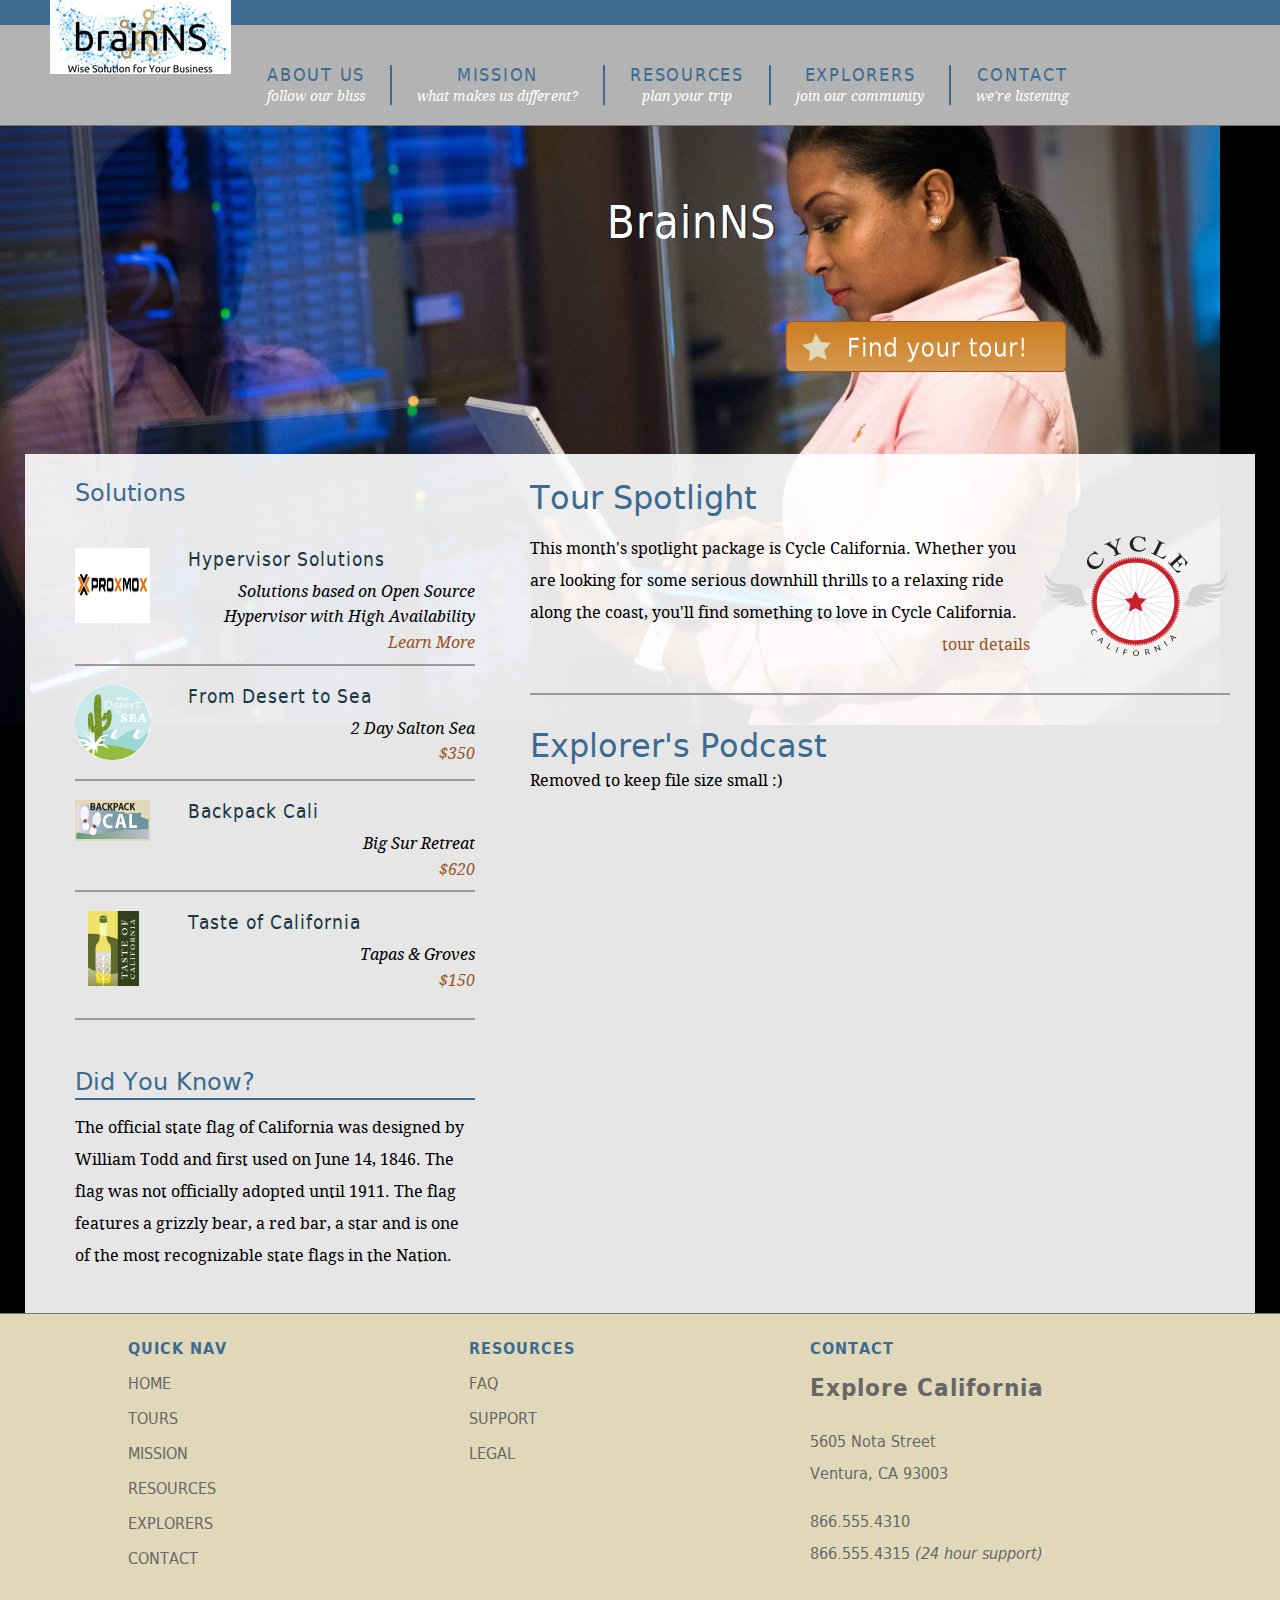
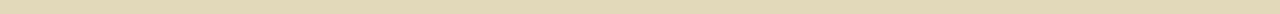
==== website/index.htm @ abec2c9f "website content update" ====
<!DOCTYPE HTML>
<html lang="en">
<head>
<meta charset="utf-8">
<title>Brain Network Solutions</title>
<meta name="description" content="A lynda.com example of HTML5 and CSS3">
<meta name="keywords" content="html5, css3, lynda, local storage, canvas, forms, semantics, web apps">
<!--make sure mobile devices display the page at the proper scale	-->
<meta name="viewport" content="width=device-width, initial-scale=1.0">
<!--[if lt IE 9]>
<script src="http://html5shiv.googlecode.com/svn/trunk/html5.js"></script>
<![endif]-->
<link href="_css/main.css" rel="stylesheet" type="text/css" media="screen, projection">
<link href="_css/jquery_widgets.css" rel="stylesheet" media="screen, projection" />	
<link href="_css/tablet.css" rel="stylesheet" type="text/css" media="all and (min-width: 481px) and (max-width: 768px)" />
<link href="_css/mobile.css" rel="stylesheet" type="text/css" media="all and (min-width: 0px) and (max-width: 480px)" />
<script src="_scripts/jquery-1.5.1.min.js"></script>
<script src="_scripts/jquery-ui-1.8.10.custom.min.js"></script>
<script src="_scripts/menus.js"></script>
</head>
<body id="home" class="no-js">
<div id="wrapper">
  <header id="mainHeader"> <a href="index.htm" title="home" class="logo">
   <!-- I need this div because IE is an affront to mankind-->
    <div>
    <h1>Brain Network Solutions</h1>
    </div>
    </a>
    <nav id="siteNav">
      <h1>BrainNS - Wise Solution for your Business</h1>
      <ul>
       <li><a href="tours.htm" title="Our tours">About us <br /><span class="tagline">follow our bliss</span></a>
          <ul>
            <li><a href="tours.htm" title="Our tours">Our history</a></li>
            <li><a href="tours.htm" title="find tours">Clients</a></li>
            <li><a href="tours.htm" title="find tours">Solutions</a></li>
            <li><a href="tours.htm" title="find tours">Study Case</a></li>
          </ul>
        </li>
        <li><a href="mission.htm" title="What we believe">Mission <br /><span class="tagline">what makes us different?</span></a></li>
        <li><a href="resources.htm" title="planning resources">Resources <br /><span class="tagline">plan your trip</span></a>
          <ul>
            <li><a href="resources/faq.htm" title="Got questions?">BrainNS FAQs</a></li>
            <li><a href="resources/additional_resources.htm" title="additional resources">Additional Information</a></li>
            <li><a href="resources/terms.htm" title="terms and conditions">Site Terms</a></li>
          </ul>
        </li>
        <li><a href="explorers.htm" title="Our community">Explorers <br /><span class="tagline">join our community</span></a>
          <ul>
            <li><a href="explorers/join.htm" title="join our community">Join the Explorers</a></li>
            <li><a href="blog/index.htm" title="read our blog!">Read our Blog</a></li>
            <li><a href="explorers/gallery.htm" title="contributor photos">Tour Photos</a></li>
          </ul>
        </li>
        <li><a href="contact.htm" title="contact us" class="last">Contact <br /><span class="tagline">we're listening</span></a>
          <ul>
            <li><a href="support.htm" title="need help?">Support</a></li>
          </ul>
        </li>
      </ul>
    </nav>
  </header>
  <section id="actionCall">
  <h1>BrainNS</h1>
  <a href="solutions.htm" title="Check out our services"><h2>Check out our services</h2></a>
  </section>
  <div id="contentWrapper">
  <section id="mainContent">
 <article id="mainArticle"> 
 <h1>Tour Spotlight</h1>
  <p class="spotlight">This month's spotlight package is Cycle California. Whether you are looking for some serious downhill thrills to a relaxing ride along the coast, you'll find something to love in Cycle California.<br /> <span class="accent"><a href="tours_cycle.htm" title="Cycle California">tour details</a></span></p>
  <h1>Explorer's Podcast</h1>

  Removed to keep file size small :)
  </article>
  </section>
  <aside id="secondaryContent">
  <div id="specials">
        <h1>Solutions</h1>
        <h2 class="top"><img src="_images/proxmox_logo.gif" alt="Hypervisor Solutions using Proxmox" width="75" height="75" />Hypervisor Solutions</h2>
        <p>Solutions based on Open Source Hypervisor with High Availability<br />
          <a href="solutions/proxmox.htm">Learn More</a></p>
        <h2><img src="_images/desert_bug.gif" alt="From desert to sea" width="75" height="75" />From Desert to Sea</h2>
        <p>2 Day Salton Sea <br />
          <a href="tours/tour_detail_cycle.htm">$350</a></p>
        <h2><img src="_images/backpack_bug.gif" alt="Backpack Cali" width="75" height="41" />Backpack Cali</h2>
        <p>Big Sur Retreat <br />
          <a href="tours/tour_detail_cycle.htm">$620</a></p>
          <h2><img src="_images/taste_bug.gif" alt="Taste of California" width="75" height="75" />Taste of California</h2>
        <p>Tapas &amp; Groves <br />
          <a href="tours/tour_detail_taste.htm">$150</a></p>
      </div>
        <h1>Did You Know?</h1>
        <p>The official state flag of California was designed by William Todd and first used on June 14, 1846. The flag was not officially adopted until 1911. The flag features a grizzly bear, a red bar, a star and is one of the most recognizable state flags in the Nation.</p>
  </aside>
  </div>
  <footer id="pageFooter">
  <section id="quickLinks">
  <h1>Quick Nav</h1>
    <ul id="quickNav">
      <li><a href="index.htm" title="Our home page">Home</a></li>
      <li><a href="tours.htm" title="Explore our tours">Tours</a></li>
      <li><a href="mission.htm" title="What we think">Mission</a></li>
      <li><a href="resources.htm" title="Guidance and planning">Resources</a></li>
      <li><a href="explorers.htm" title="Join our community">Explorers</a></li>
      <li><a href="contact.htm" title="Contact and support">Contact</a></li>
    </ul>
  </section>
  <section id="footerResources">
  <h1>Resources</h1>
    <ul id="quickNav">
      <li><a href="resources/faq.htm" title="Our home page">FAQ</a></li>
      <li><a href="support.htm" title="Need help?">Support</a></li>
      <li><a href="resources/legal.htm" title="The fine print">Legal</a></li>
    </ul>
  </section>
  <section id="companyInfo">
  <h1>Contact</h1>
  <h2>Explore California</h2>
      <p>5605 Nota Street<br />
        Ventura, CA 93003</p>
      <p>866.555.4310<br />866.555.4315 <em>(24 hour support)</em></p>
  </section>
  </footer>
</div>
</body>
</html>
---- website/_css/main.css ----
@charset "UTF-8";

/*style sheet for Explore California

©2011 lynda.com
This style sheet may be reused for personal education only
any reuse, educational or otherwise, without the expressed 
consent of lynda.com is prohibited.*/

/* -------- color guide ----------
#3c6b92 : main blue
#6acce2 : light blue
#2c566a : teal accent
#193742 : dark blue
#e1d8b9 : sand accent
#cb7d20 : orange accent
#51341a : brown
#995522 : dark orange (used for links or high contrast accents)
#cb202a : red accent (this color does not encode well, use only for small accents)
#896287 : purple
*/

/* to jump to a specific section search for the unique character pair at the front of each TOC section 
	<<<tip, highlight the special character and use the shortcut for Find Selection Cntr/Cmd + Shift + G >> */
	
	/* ----- Style sheet TOC ----------------
      ^1 Global constants
	  ^2 Global classes
	  ^3 Home page layout
	  ^4 Base Layout styles
	  ^5 Region detail styles
		  ^5a Header
		  ^5b Navigation
		  ^5c Main Content
			  ^5d data tables
			  ^5e spotlight region
			  ^5f forms
		  ^5g Secondary Content
		  ^5h Footer
*/

/* -------- import font rules ---------- */
@import url(fonts.css);

/* ^1 --------------------------- global constants -------------------------*/
/*limited reset*/
html, body, div, section, article, aside, header, hgroup, footer, nav, h1, h2, h3, h4, h5, h6, p, blockquote, address, time, span, em, strong, img, ol, ul, li, figure, canvas, video {
	margin: 0;
	padding: 0;
	border: 0;
}
a:link, a:visited {
	color: #952;
	text-decoration: none;
}
a:hover, a:active {
	color: #cb7d20;
	border-bottom: 1px dashed #cb7d20;
}
p + h1 {
	margin-top: 1em;
	padding-top: 1em;
	border-top: 2px solid #999;
}
p {
	font-size: 1em;
	line-height: 2;
	margin: 0 0 1em;
}

/*html5 display rule*/
article, aside, canvas, details, figcaption, figure, footer, header, hgroup, menu, nav, section, summary, video {
	display: block;
}

html, body {
	margin: 0; padding: 0;}

body {
	text-align:center;
	font:100% DroidSerif, Georgia, "Times New Roman", Times, serif;
	background: #3C6B92;
	background: -moz-linear-gradient(top, #3c6b92 15%, #e1d8b9 90%); 
	background: -webkit-gradient(linear, left top, left bottom, color-stop(15%,#3c6b92), color-stop(90%,#e1d8b9)); 
	filter: progid:DXImageTransform.Microsoft.gradient( startColorstr='#3c6b92', endColorstr='#e1d8b9',GradientType=0 ); 
	margin:0;
}
/* ^2 ------ global classes -------- */
.floatRight {
	float: right;
}
.floatLeft {
	float: left;
}
.clearRight {
	clear: right;
}
.clearLeft {
	clear: left;
}
.clearBoth {
	clear: both;
}
span.accent {
	display: block;
	text-align: right;
}
#mainContent img.articleImage {
	display: block;
	margin: 1em 0;
}
.callOut {
	background: #e1d8b9;
	padding: 25px;
	margin-bottom: 25px;
	-webkit-border-top-left-radius: 0px;
	-webkit-border-top-right-radius: 0px;
	-webkit-border-bottom-right-radius: 20px;
	-webkit-border-bottom-left-radius: 0px;
	-moz-border-radius-topleft: 0px;
	-moz-border-radius-topright: 0px;
	-moz-border-radius-bottomright: 20px;
	-moz-border-radius-bottomleft: 0px;
	border-top-left-radius: 0px;
	border-top-right-radius: 0px;
	border-bottom-right-radius: 20px;
	border-bottom-left-radius: 0px;
	width: 385px;
}
/* ^3 ------------- home page specfic layout styles ----------- */
#home #wrapper {
	background: #000 url(../_images/home_page_back.jpg) no-repeat 0 100px;
}
#actionCall {
	height: 328px;
	clear: both;
	border-top: 1px solid #757575;
}
#actionCall h1{
	font: normal 2.8em DejaVuSansCond, Arial, sans-serif;
	color: #fff;
	text-shadow: 1px 0px 0px #000;
	filter: dropshadow(color=#000000, offx=1, offy=0); 
	margin: 70px 0 0 607px;
	letter-spacing:1px;
}
#actionCall a:link, #actionCall a:visited{
	border: none;
	width: 285px;
	height: 55px;
	background: url(../_images/tour_badge.png) no-repeat;
	display:block;
	margin: 70px 0 0 783px;
}
#actionCall a:hover, #actionCall a:active{
	background-position: left bottom;
}
#actionCall h2{
	text-indent:-1000em;
}
#home #contentWrapper{
	margin: 0 25px;
	padding: 25px;
	background: #fff;
	background: rgba(255,255,255, 0.9);
	float: left;
	width: 1180px;
}
#home #mainContent {
	float: right;
	width: 700px;
	padding-right: 0;
	margin-right: 0;
}
#home #secondaryContent {
	float: left;
	width: 400px;
	margin-top: 0;
}
#home #mainContent h1, #home #secondaryContent h1 {
	margin: 1em 0 .5em;
	padding-top: 2em;
	border-top: 2px solid #999;
}
#home #mainContent h1:first-child, #home #secondaryContent h1:first-child {
	border: none;
	padding-top: 0;
	margin: 0 0 .25em;
}
#home #mainContent p + h1 {
	margin-top: 1em;
	padding-top: 1em;
	border-top: 2px solid #999;
}
#home #mainContent p {
	font-size: 1em;
	line-height: 2;
	margin: 1em 0;
}
#home #mainContent p.spotlight{
	padding-right: 200px;
	background: url(../_images/cycle_logo.png) no-repeat top right;
}
#home video {
	margin: 1em 0;
}
#home p.videoText {
	width: 525px;
}
/* ^4 --------------------- base layout styles ------------------- */
#wrapper {
 	position: relative;
	padding: 0;
	width: 1280px;
	margin: 25px auto 0;
	background: #fff;
	text-align: left;
	z-index: 1; /*fix for IE menu issues*/
}
#mainHeader {
	position: relative;
	float: left;
	z-index: 2; /*fix for IE menu issues*/
}
#mainContent {
	float: right;
	width: 740px;
	margin-right: 25px;
	overflow: hidden;
}
#secondaryContent {
	float: left;
	margin-top: 150px;
	width: 440px;
	padding-left: 25px;
}
#pageFooter {
	background: #e1d8b9;
	clear:both;
	overflow: auto;
	border-top: 1px solid #757575;
	height: 300px;
	width: 100%;
}
/* ^5----------------------- region-detail styles ------------------------ */
/*  header  ^5a*/

#mainHeader a.logo:hover {
	border: none;
}
#mainHeader a.logo{
	width: 181px;
	height: 74px;
	display: block;
	background: url(../_images/logo_new.gif) no-repeat;
	position: absolute;
	top: -25px;
	left: 50px;
	text-indent: -1000em;
	z-index: 2000;
}

/* navigation ^5b*/
#siteNav h1 {
	display: none;
}
#siteNav ul {
	list-style: none;
	padding:0;
	margin:0;
	float: left;
}
#siteNav > ul {
	height: 100px;
	background-color: #b3b3b3;
	width: 1038px; /*add padding-left for total width*/
	padding-left: 242px; /*allow logo to clear*/
}
#siteNav ul > li {
	float: left;
	margin:2.5em 0 0;
	padding: 0;
	position: relative;
}
#siteNav li a:link, #siteNav li a:visited{
	display: block;
	padding: 0 25px;
	border-right: 2px solid #3c6b92;
	font: 1.1em DejaVuSansCond, Arial, sans-serif;
	text-transform: uppercase;
	color: #3c6b92;
	text-align: center;
	letter-spacing: .1em;
}
#siteNav li a.current, #siteNav li a.current:hover {
	color: #fff;
	cursor: default;
}
#siteNav li a:hover, #siteNav li a:active{
	color: #fff;
	border-bottom: none;
}
#siteNav li a:link span.tagline, #siteNav li a:visited span.tagline{
	font: italic .8em DroidSerif, Georgia, "Times New Roman", Times, serif;
	color: #fff;
	text-transform: none;
	padding-top: .5em;
	letter-spacing: 0;
}
#siteNav li:last-child a{
	border-right: none;
}
#siteNav li ul {
	position: absolute;
	top: 30px;
	left: auto;
	display: none;
	-webkit-box-shadow: 2px 2px 5px #333;
	-moz-box-shadow: 2px 2px 5px #333;
	box-shadow: 2px 2px 5px #333;
	-moz-border-radius-topleft: 0px;
	-moz-border-radius-topright: 0px;
	-moz-border-radius-bottomright: 10px;
	-moz-border-radius-bottomleft: 10px;
	border-top-left-radius: 0px;
	border-top-right-radius: 0px;
	border-bottom-right-radius: 10px;
	border-bottom-left-radius: 10px; 
	width: 100%;
	background: #fff;
}
.no-js #siteNav li:hover ul, .no-js #siteNav li ul:hover{
	display: block;
}
#siteNav li ul li {
	float:none;
	padding: 0;
	margin:0;
}
#siteNav li ul a:link, #siteNav li ul a:visited {
	font:normal .7em DejaVuSansCond, Arial, sans-serif;
	line-height: 2.5em;
	text-align: center;
	color: #3c6b92;
	padding: 0 1em;
	display:block;
	border-right: none;
	letter-spacing: 0;
	border-bottom: 1px solid #3c6b92;
}
#siteNav li ul a:hover, #siteNav li ul a:active {
	color: #fff;
	background: #3c6b92;
}
/* mainContent ^5c */
#mainContent #contentHeader {
	margin-bottom: 6em;
}
/* keep headlines the same when crumbs are present */
#wrapper #mainContent header.hasCrumbs {
	margin-bottom: 4em;
}
#mainContent #contentHeader h1 {
	font: normal 1.2em DejaVuSans, Helvetica, Arial, sans-serif;
	padding-bottom: .1em;
	letter-spacing: 1px;
	border-bottom: 2px solid #3c6b92;
	color: #3c6b92;
	margin-top: 1.6em;
}
#mainContent #contentHeader #subLinks {
	display: none;
}
#mainContent h2{
	font: normal 1.4em DejaVuSans, Helvetica, Arial, sans-serif;
	color: #3c6b92;
	margin: 1em 0 0;
}
#mainContent h3{
	font: bold 1.2em DejaVuSansCond, Helvetica, Arial, sans-serif;
	color: #3c6b92;
	margin: 1em 0 0;
}
#mainContent #mainArticle {
	margin-bottom: 50px;
	float: left;
}
#mainContent #mainArticle pre {
	font-family: "Lucida Sans Unicode", "Lucida Grande", sans-serif;
	font-size: .9em;
	padding: 25px;
	background: #eee;
	border: 1px solid #ccc;
	margin-left: 25px;
	-webkit-border-top-left-radius: 0px;
	-webkit-border-top-right-radius: 0px;
	-webkit-border-bottom-right-radius: 20px;
	-webkit-border-bottom-left-radius: 0px;
	-moz-border-radius-topleft: 0px;
	-moz-border-radius-topright: 0px;
	-moz-border-radius-bottomright: 20px;
	-moz-border-radius-bottomleft: 0px;
	border-top-left-radius: 0px;
	border-top-right-radius: 0px;
	border-bottom-right-radius: 20px;
	border-bottom-left-radius: 0px;
	display: block;
}
#mainContent #mainArticle .multiCol {
  -moz-column-count: 2;
  -moz-column-gap: 25px;
  -webkit-column-count: 2;
  -webkit-column-gap: 25px;
  column-count: 2;
  column-gap: 25px;
}
#mainContent #mainArticle h1{
	font: normal 2em DejaVuSans, Arial, sans-serif;
	color: #3c6b92;
	margin: 1.2em 0 .2em;
}
#mainContent #mainArticle #supportOptions h2{
	font: normal 1.4em DejaVuSansCond, Arial, sans-serif;
	color: #2c566a;
}
#mainContent #mainArticle h2 span.tourCost {
	font-size: .8em;
	color: #666;
	font-style: italic;
	margin-top: .5em;
	display: block;
	border-bottom: 1px solid #666;
	padding-bottom: .25em;
	margin-bottom: 1em;
}
#mainContent #mainArticle ul {
	list-style: none;
	margin: 1em 0;
	padding: 0;
}
#mainContent #mainArticle ul ul{
	margin: 1.4em 0 1em 0;
}
#mainContent #mainArticle li {
	margin: 0 0 1.2em 2.4em;
	padding: 0 0 0 24px;
	background: url(../_images/star_bullet.gif) no-repeat 0 2px;
	font-size: 1em;
	color: #51341a;
}
#mainContent #mainArticle li li{
	font-size: 100%;
	margin-bottom: .7em;
}
#mainContent #mainArticle ul.faqNav{
	-moz-column-count: 3;
 	 -moz-column-gap: 16px;
  	-webkit-column-count: 3;
  	-webkit-column-gap: 16px;
  	column-count: 3;
 	 column-gap: 16px;
	 padding: 0;
	 width: 650px;
}
#mainContent #mainArticle ul.faqNav li{
	background: none;
	padding: 0;
	font-size: .8em;
}
#mainContent #mainArticle ul.faqNav a{
	background: #cb7d20;
	padding: 5px;
	font-family: DejaVuSansCond, Arial, sans-serif;
	color: #fff;
	width: 100%;
	display: block;
	text-align: center;
}
#mainContent #mainArticle ul.faqNav a:hover{
	background: #952;
	border: none;
}
#mainContent div.tourDescription {
	border-top: 2px solid #2c566a;
	float: left;
	clear: left;
	padding: 10px 0;
	margin-bottom: 15px;
}
#mainContent .tourDescription h2 {
	font-size: 1.6em;
	color: #193742;
	font-weight: bold;
	margin-bottom: .5em;
	clear: right;
}
#mainContent .tourDescription h3.price {
	font-size: 1.2em;
	font-family: DroidSerif, Georgia, "Times New Roman", Times, serif;
	color: #666;
	font-weight: normal;
	font-style: italic;
	text-align: right;
	clear: right;
	margin: -1.6em 0 1em;
}
#mainContent .tourDescription p {
	font-size: .9em;
	line-height: 2;
}
#mainContent .tourDescription span.option {
	font-weight: bold;
	text-align: right;
	display:block;
}
#mainContent .tourDescription img {
	float: left;
	padding: 10px 10px 10px 0;
}
#mainContent .tourDescription a.more {
	display:block;
	float: right;
	width: 95px;
	height: 30px;
	background: url(../_images/more_bug.gif) no-repeat left top;
	text-indent: -1000em;
	margin: 15px 0 0 15px;
}
#mainContent a.book {
	display:block;
	float: right;
	width: 95px;
	height: 30px;
	background: url(../_images/book_bug.gif) no-repeat left top;
	text-indent: -1000em;
	margin: 15px 0 0 15px;
}
#mainContent a.detail {
	float: left;
}
#mainContent .tourDescription a.more:hover,#mainContent a.book:hover{
	background-position: right top;
	border: none;
}
#mainContent #mainArticle dl.faq {
	margin-bottom: 1em;
	padding-bottom: 1em;
	border-bottom: 1px solid #999;
}
#mainContent #mainArticle dl.faq dt {
	font: normal bold .9em DejaVuSansCond, Arial, sans-serif;
	padding: 0;
	margin: 1em 0 .5em;
	color: #333;
	letter-spacing: 1px;
}
#mainContent #mainArticle dl.faq dd {
	font-size: .9em;
	line-height: 1.4;
	color: #333;
	text-align: justify;
	margin: 0;
	padding: 0 0 0 2em;
}
#mainContent #mainArticle p a.top {
	text-align: right;
	padding-left: 30px;
	background: url(../_images/return_top.gif) no-repeat;
	line-height: 20px;
	float: right;
}
#mainContent #mainArticle p a.top:hover {
	border: none;
	color: #333;
}
/* data tables ^5d */
/*simple tables*/
#mainContent table.simple {
	width: 90%;
	background: #c3cebc;
	border: none;
	margin: 1em 0 1em;
	border: 1px solid #666;
	border-collapse: collapse;
}
#mainContent table.small {
	width: 60%;
	border: none;
	margin: 1em 0 1em;
}
#mainContent table.simple thead{
	background: #555;
	border-bottom: 1px solid #000;
}
#mainContent table.simple thead th{
	font-size: .8em;
	font-weight: normal;
	text-align: left;
	padding: 0 10px;
	line-height: 2.6em;
	color: #fff;
}
#mainContent table.simple caption {
	text-transform: uppercase;
	font-weight: bold;
	font-size: 1.2em;
	text-align: left;
	font-family: DejaVuSansCond, Arial, sans-serif;
}
#mainContent table.simple caption time {
	font-size: .6em;
	font-style: italic;
	text-align: right;
	text-transform: lowercase;
	position: relative;
	right: 0;
	top: -1.4em;
	display: block;
}

#mainContent table.simple th, #mainContent table.simple td {
	font-family: DejaVuSans, Helvetica, Arial, sans-serif;
	font-size: .8em;
	padding-left: 1em;
	text-align: left;
	line-height: 3;
}
#mainContent table.simple td {
	border: 1px solid #666;
}
#mainContent table.small td {
	border: none;
}
#mainContent table.simple tr:nth-child(odd) {
	background: #e1d8b9;
}
/*complex tables*/
#mainContent table.complex {
	width: 95%;
	margin: 1em auto 1em;
	font-family: DejaVuSans, Helvetica, Arial, sans-serif;
	font-size: 0.9em;
	border-collapse: collapse;
	border: 1px solid #333;
	background: #e1d8b9;
}
#mainContent table.complex caption {
	text-transform: uppercase;
	font-weight: bold;
	font-size: 1.2em;
	text-align: left;
	font-family: DejaVuSansCond, Arial, sans-serif;
}
#mainContent table.complex th{
	font-size: 1em;
	font-weight: normal;
	text-align: left;
	padding: 0 10px;
	line-height: 2.6em;
	color: #FFF;
	background: #555;
	border-bottom: 1px solid #000;
}
#mainContent table.complex thead {
	background: url(../_images/thead_back.gif) repeat-x left top;
	height: 40px;
}
#mainContent table.complex thead th {
	background: none;
	color: #000;
	text-align:left;
	border: 1px solid #333;
}
#mainContent table.complex td {
	padding: 0 10px;
	border: 1px solid #333;
	font-size: .8em;
}

#mainContent #trailType, #mainContent #trailPath, #mainContent #trailRating {
	background: #fff;
}
/* form styling ^5f */
#mainContent #mainArticle form p {
	color: #193742;
	margin: 0 0 20px 20px;
}
#mainContent #mainArticle form p.subHead {
	margin: 0 0 0 20px;
	clear: both;
}
#mainContent #mainArticle form label.subHead {
	display: block;
	float: none;
	margin: 0;
	width: auto;
}
#mainContent form {
	font: normal .9em Arial, Helvetica, sans-serif;
	color: #193742;
}
#mainContent fieldset {
	padding: 40px 20px 20px 20px;
	margin: 0 0 2em;
	background-color: #e1d8b9;
	width: 650px;
	border: none;
	position: relative;
	-webkit-border-top-left-radius: 20px;
	-webkit-border-top-right-radius: 0px;
	-webkit-border-bottom-right-radius: 0px;
	-webkit-border-bottom-left-radius: 0px;
	-moz-border-radius-topleft: 20px;
	-moz-border-radius-topright: 0px;
	-moz-border-radius-bottomright: 0px;
	-moz-border-radius-bottomleft: 0px;
	border-top-left-radius: 20px;
	border-top-right-radius: 0px;
	border-bottom-right-radius: 0px;
	border-bottom-left-radius: 0px;
}
#mainContent fieldset legend {
	padding: 0;
	margin: 0;
	color: #51341a;
}
#mainContent legend strong {
	position: absolute;
	margin-left: 20px;
	margin-top: 10px;
	font-size: 1.2em;
}
#mainContent input[type="text"], #mainContent input[type="email"],#mainContent input[type="password"],#mainContent input[type="tel"],#mainContent input[type="url"]{
	width: 350px;
	padding-right: 25px;
}
#mainContent textarea {
	width: 500px;
	height: 150px;
}
#mainContent form label{
	width: 80px;
	float: left;
	clear: left;
	margin-right: .50em;
}
#mainContent form label.inline {
	width: auto;
	float: none;
}

#mainContent #mainArticle form ol{
	list-style:none;
	margin: 0;
	padding: 0;
}
#mainContent #mainArticle form li {
	background: none;
	margin: 0;
	padding: 0;
}
#mainContent form input[required]{
	border-right: 4px solid #cb202a;
}
/*contact form*/
#mainContent form#frmContact .col1 {
	float: left;
	padding-left: 20px;
	margin-right: 20px;
	width: 160px;
	margin-bottom: 1em;
}
#mainContent form#frmContact .col2, #mainContent form#frmContact .col3 {
	float: left;
	margin-right: 20px;
	width: 170px;
}
#mainContent form#frmContact div p {
	margin: 0 0 .5em 0;
}
#mainContent form#frmContact div label {
	font-size: .9em;
	display: inline;
	float: none;
}
/* secondaryContent ^5g */
#secondaryContent h1 {
	font: normal 1.5em DejaVuSans, Arial, sans-serif;
	font-weight: normal;
	color: #3c6b92;
	padding-bottom: .1em;
	margin-bottom: 1em;
	border-bottom: 2px solid #3c6b92;
}
#secondaryContent #specials h2 {
	font-size: 1.2em;
	font-family: DejaVuSansCond, Arial, sans-serif;
	color: #193742;
	margin-bottom: 0;
	border-top: 2px solid #999;
	padding-top: 1em;
	font-weight: normal;
	clear: both;
	letter-spacing:1px;
}
#secondaryContent #specials h2.top {
	border:none;
	margin-top: 1em;
}
#secondaryContent #specials p {
	font-style: italic;
	text-align: right;
	margin: .5em 0;
	line-height: 1.6;
}
#secondaryContent #specials img {
	float: left;
	padding-bottom: 1em;
	padding-right: 2em;
}
/* footer region ^5h */	
#pageFooter section {
	float: left;
	width: 341px;
	padding-top: 25px;
}
#pageFooter section:first-child {
	margin-left: 128px;
}
#pageFooter section h1{
	font-family: DejaVuSansCond, Arial, sans-serif;
	font-size: 1em;
	letter-spacing:1px;
	color: #3c6b92;
	text-transform: uppercase;
	margin-bottom: 1em;
}
#pageFooter section h2{
	font-family: DejaVuSansCond, Arial, sans-serif;
	font-size: 1.5em;
	letter-spacing:1px;
	color: #666;
	margin-bottom: 1em;
}
#pageFooter section p{
	font-family: DejaVuSansCond, Arial, sans-serif;
	font-size: 1em;
	margin-bottom: 1em;
	color: #666;
}
#pageFooter section ul{
	list-style: none;
	margin: 0;
	padding:0;
}
#pageFooter section li {
	margin-bottom: 1em;
}
#pageFooter section li a:link, #pageFooter section li a:visited {
	font-family: DejaVuSansCond, Arial, sans-serif;
	text-transform: uppercase;
	color: #666;
}
#pageFooter section li a:hover, #pageFooter section li a:active {
	color: #fff;
	border: none;
}
---- website/_css/tablet.css ----
/* -------- color guide ----------
#3c6b92 : main blue
#6acce2 : light blue
#2c566a : teal accent
#193742 : dark blue
#e1d8b9 : sand accent
#cb7d20 : orange accent
#51341a : brown
#995522 : dark orange (used for links or high contrast accents)
#cb202a : red accent (this color does not encode well, use only for small accents)
#896287 : purple
*/
/* to jump to a specific section search for the unique character pair at the front of each TOC section 
	<<<tip, highlight the special character and use the shortcut for Find Selection Cntr/Cmd + Shift + G >> */
	
	/* ----- Style sheet TOC ----------------
      ^1 Global constants
	  ^2 Global classes
	  ^3 Home page layout
	  ^4 Base Layout styles
	  ^5 Region detail styles
		  ^5a Header
		  ^5b Navigation
		  ^5c Main Content
			  ^5d data tables
			  ^5e spotlight region
			  ^5f forms
		  ^5g Secondary Content
		  ^5h Footer
*/
/*It is important to remember that these styles are cumulative and in some cases overwrite the main.css styles. If you add to these styles, make sure you are properly overwriting previous styles*/

/*Explore California Tablet Styles*/
/* -------- import font rules ---------- */
@import url(fonts.css);
/* ^1 --------------------------- global constants -------------------------*/
body {
	text-align:center;
	font: 90% DroidSerif, Georgia, "Times New Roman", Times, serif;
	background: #3C6B92;
	background: -moz-linear-gradient(top, #3c6b92 15%, #e1d8b9 90%); 
	background: -webkit-gradient(linear, left top, left bottom, color-stop(15%,#3c6b92), color-stop(90%,#e1d8b9)); 
	filter: progid:DXImageTransform.Microsoft.gradient( startColorstr='#3c6b92', endColorstr='#e1d8b9',GradientType=0 ); 
	margin:0;
}
/* ^2 ------ global classes -------- */
#home .callOut {
	width: 100%; 
}
.callOut {
	width: 600px;
	margin-left: 25px; 
}

/* ^3 ------------- home page specfic layout styles ----------- */
#home #wrapper {
	background: #000 url(../_images/home_page_back.jpg) no-repeat -50px 60px;
}
#actionCall {
	height: 268px;
}
#actionCall h1{
	display: none;
}
#actionCall a:link, #actionCall a:visited{
	margin: 45px 0 0 385px;
}
#home #contentWrapper{
	margin: 0 25px;
	padding: 25px;
	background: #fff;
	background: rgba(255,255,255, 0.9);
	float: left;
	width: 600px;
}
#home #mainContent {
	float: none;
	width: 100%;
	padding-right: 0;
	margin-right: 0;
}
#home #mainContent #mainArticle h1 {
	text-align: left;
}
#home #secondaryContent {
	float: none;
	width: 100%;
	margin-top: 0;
	padding: 0;
}
#home #secondaryContent h1{
	font-size: 2em;
	font-weight: normal;
}

/* ^4 --------------------- base layout styles ------------------- */
#wrapper {
	width: 700px;
}
#mainContent {
	float: none;
	width: 650px;
	margin:0 25px;
	clear: both;
	overflow: hidden;
}

#secondaryContent {
	float: none;
	margin:0;
	width: 100%;
	padding:0;
}
#pageFooter {
	background: #ddd;/*#e1d8b9*/
	overflow: hidden;
	border-top: 1px solid #757575;
	height: 300px;
	width: 100%;
}
/* ^5----------------------- region-detail styles ------------------------ */
/*  header  ^5a*/

/* navigation ^5b*/
#siteNav > ul {
	height: 60px;
	background-color: #b3b3b3;
	width: 458px; /*add padding-left for total width*/
	padding-left: 242px; /*allow logo to clear*/
}
#siteNav ul > li {
	margin:1.5em 0 0;
}
#siteNav li a:link, #siteNav li a:visited{
	padding: 0 10px;
	font: .8em DejaVuSansCond, Arial, sans-serif;
	color: #fff;
}
#siteNav li a.current, #siteNav li a.current:hover {
	color: #3c6b92;
}
#siteNav li a:hover, #siteNav li a:active{
	color: #3c6b92;
}
#siteNav li a:link span.tagline, #siteNav li a:visited span.tagline{
	display: none;
}
#siteNav li ul {
	display: none;
}
.no-js #siteNav li:hover ul, .no-js #siteNav li ul:hover{
	display: none;
}
/* mainContent ^5c */
#mainContent #contentHeader h1 {
	font: normal 1.2em DejaVuSans, Helvetica, Arial, sans-serif;
	padding-bottom: .1em;
	letter-spacing: 1px;
	border-bottom: 2px solid #3c6b92;
	color: #3c6b92;
	margin-top: 1.6em;
}
#mainContent #mainArticle {
	margin-bottom: 50px;
	float: none;
}
#mainContent #contentHeader h1 {
	margin-left: 250px;
}
#mainContent #contentHeader #subLinks {
	display: block;
}
#mainContent #contentHeader #subLinks ul,#mainContent #contentHeader #subLinks p {
	margin-left: 250px;
	list-style: none;
	padding: 0;
}
#mainContent #contentHeader #subLinks li {
	float: left;
	margin-right: 25px;
	padding-top: 10px;
}
#mainContent #contentHeader #subLinks a {
	font-size: .8em;
}
#mainContent #mainArticle h1 {
	text-align: right;
}
#mainContent div.tourDescription {
	margin-bottom: .25em;
}
#mainContent .tourDescription h2 {
	margin-top: .5em;
}
#mainContent a.book {
	display:block;
	float: right;
	margin: 16px 25px 25px 0;
}
/* data tables ^5d */

/* form styling ^5f */
#mainContent fieldset {
	padding: 40px 20px 20px 20px;
	margin: 0 0 2em;
	width: 610px;
}
/* secondaryContent ^5g */

/* footer region 5h */	
#pageFooter section {
	width: 200px;
}
#pageFooter section:first-child {
	margin-left: 75px;
}
#pageFooter section h1{
	margin-bottom: 1em;
}
#pageFooter section h2{
	margin-bottom: .5em;
}
#pageFooter section p{
	margin-bottom: 1em;
	line-height: 1.5;
}
#pageFooter section em{
	font-size: .8em;
}
#pageFooter section li {
	margin-bottom: 1em;
}
---- website/_css/mobile.css ----
/* -------- color guide ----------
#3c6b92 : main blue
#6acce2 : light blue
#2c566a : teal accent
#193742 : dark blue
#e1d8b9 : sand accent
#cb7d20 : orange accent
#51341a : brown
#995522 : dark orange (used for links or high contrast accents)
#cb202a : red accent (this color does not encode well, use only for small accents)
#896287 : purple
*/

/* to jump to a specific section search for the unique character pair at the front of each TOC section 
	<<<tip, highlight the special character and use the shortcut for Find Selection Cntr/Cmd + Shift + G >> */
	
	/* ----- Style sheet TOC ----------------
      ^1 Global constants
	  ^2 Global classes
	  ^3 Home page layout
	  ^4 Base Layout styles
	  ^5 Region detail styles
		  ^5a Header
		  ^5b Navigation
		  ^5c Main Content
			  ^5d data tables
			  ^5e spotlight region
			  ^5f forms
		  ^5g Secondary Content
		  ^5h Footer
*/
/*It is important to remember that these styles are cumulative and in some cases overwrite the main.css styles. If you add to these styles, make sure you are properly overwriting previous styles*/

/*Explore California Mobile Styles*/
/* -------- import font rules ---------- */
@import url(fonts.css);
/* ^1 --------------------------- global constants -------------------------*/
body {
	text-align:center;
	font: 90% DroidSerif, Georgia, "Times New Roman", Times, serif;
	background: #3C6B92;
	background: -moz-linear-gradient(top, #3c6b92 15%, #e1d8b9 90%); 
	background: -webkit-gradient(linear, left top, left bottom, color-stop(15%,#3c6b92), color-stop(90%,#e1d8b9)); 
	filter: progid:DXImageTransform.Microsoft.gradient( startColorstr='#3c6b92', endColorstr='#e1d8b9',GradientType=0 ); 
	margin:0;
}
/* ^2 ------ global classes -------- */
#home .callOut {
	width: 100%; 
}
.callOut {
	width: 230px;
	margin-left: 10px; 
}

/* ^3 ------------- home page specfic layout styles ----------- */
#home #wrapper {
	background: #fff;
	background-image: none;
}
#actionCall {
	display: none;
	float: none;
	height: 50px;
}
#actionCall a {
	display: none;
}
#actionCall h1{
	display: none;
}
#home #mainHeader {
	float: none;
}
#home #contentWrapper{
	margin: 0 10px;
	padding: 10px;
	background: #fff;
	float: none;
	width: 260px;
}
#home #mainContent {
	float: none;
	width: 100%;
	padding: 0;
	margin:0;
}
#home #mainContent p.spotlight{
	padding: 150px 0 0 0;
	background: url(../_images/cycle_logo.png) no-repeat 30px 0px;
}
#home p.videoText {
	width: 100%;
}
#home #secondaryContent {
	float: none;
	width: 100%;
	margin-top: 0;
	padding: 0;
}
#home #secondaryContent h1{
	font-size: 1.6em;
	font-weight: normal;
}

/* ^4 --------------------- base layout styles ------------------- */
#wrapper {
	width: 300px;
}
#mainHeader {
	float: none;
}
#mainContent {
	float: none;
	width: 280px;
	margin:0 10px;
	clear: both;
	overflow: hidden;
	padding: 0;
}
#secondaryContent {
	float: none;
	margin:0;
	width: 100%;
	padding:0;
}
#pageFooter {
	background: #ddd;
	overflow: hidden;
	border-top: 1px solid #757575;
	height: auto;
	width: 100%;
}
/* ^5----------------------- region-detail styles ------------------------ */
/*  header  ^5a*/

/* navigation ^5b*/
#siteNav h1{
	display: block;
	font-family: DejaVuSansCond, Arial, sans-serif;
	font-weight: normal;
	font-size: 1.2em;
	margin: 0 0 1em;
	text-align: center;
	color: #952;
}
#siteNav ul {
	float: none;
}
#siteNav > ul {
	background: #51341a;
	list-style: none;
	margin:0 auto;
	padding:0;
	margin-bottom: 25px;
	clear: left;
	width: 192px;
	height: auto;
}
#siteNav ul > li {
	margin: 0;
	padding: 0;
	float: none;
	border-bottom: 1px solid #fff;
}
#siteNav li a:link, #siteNav li a:visited{
	display: block;
	width: 192px;
	line-height: 40px;
	color: #fff;
	text-align: center;
	text-indent: 0px;
	height: 40px;
	padding: 0;
	border: none;
}
#siteNav li a.current, #siteNav li a.current:hover {
	color: #952;
}
#siteNav li a:hover, #siteNav li a:active{
	border: none;
	color: #cb7d20;
}
#siteNav li a:link span.tagline, #siteNav li a:visited span.tagline{
	display: none;
}
#siteNav li ul {
	display: none;
}
.no-js #siteNav li:hover ul, .no-js #siteNav li ul:hover{
	display: none;
}
/* mainContent ^5c */
#mainContent #contentHeader {
	margin-bottom: 4em;
}
/* keep headlines the same when crumbs are present */
#wrapper #mainContent header.hasCrumbs {
	margin-bottom: 6em;
}
#mainHeader a.logo {
	position: relative;
	left: 0;
	margin: 0 auto;
}
#mainContent p{
	text-align: justify;
	padding: 0 10px
}
#mainContent #contentHeader h1 {
	font: normal 1.2em DejaVuSans, Helvetica, Arial, sans-serif;
	padding-bottom: .1em;
	letter-spacing: 1px;
	border-bottom: 2px solid #3c6b92;
	color: #3c6b92;
	margin-top: 1.6em;
}
#mainContent #mainArticle {
	margin-bottom: 25px;
	float: none;
}

#mainContent #contentHeader #subLinks {
	display: block;
}
#mainContent #contentHeader #subLinks ul,#mainContent #contentHeader #subLinks p {
	list-style: none;
	padding: 0;
	font-size: 1em;
}
#mainContent #contentHeader #subLinks li {
	float: left;
	margin: 0;
	padding-top: 10px;
}
#mainContent #contentHeader #subLinks a {
	font-size: .8em;
	padding-right: 5px;
	margin-right: 5px;
}
#mainContent #mainArticle h1 {
	text-align: left;
	font-size: 1.4em;
	padding: 0 10px;
}
#mainContent #mainArticle #supportOptions h2{
	padding: 0 10px;
	color: #cb202a;
	font-size: 1.2em;
}
#mainContent img.articleImage {
	display: none;
}
#mainContent #mainArticle .multiCol {
  -moz-column-count: 1;
  -webkit-column-count: 1;
  column-count: 1;
}
#mainContent #mainArticle ul.faqNav{
	-moz-column-count: 2;
	-moz-column-gap: 20px;
  	-webkit-column-count: 2;
	-webkit-column-gap: 20px;
  	column-count: 2;
	column-gap: 20px;
	 padding: 0;
	 width: 280px;
	 margin: 0 auto;
}
#mainContent #mainArticle ul.faqNav li{
	background: none;
	padding: 0;
	font-size: .8em;
	display: block;
	margin-left:0;
	width: 130px
}
#mainContent #mainArticle ul.faqNav a{
	background: #cb7d20;
	padding: 5px;
	font-family: DejaVuSansCond, Arial, sans-serif;
	color: #fff;
	width: 100%;
	display: block;
	text-align: center;
}
#mainContent #mainArticle ul.faqNav a:hover{
	background: #952;
	border: none;
}
#mainContent #mainArticle dl.faq dd {
	font-size: .9em;
	line-height: 1.5;
	color: #333;
	text-align: justify;
	margin: 0;
	padding: 0;
}
/*tour description styles*/
#mainContent div.tourDescription {
	border-top: 2px solid #2c566a;
	float: none;
	clear: both;
	padding: 10px 0;
	margin-bottom: 15px;
	height: 170px;
	overflow: hidden;
	-webkit-transition: height 0.75s ease;
	-moz-transition: height 0.75s ease;
	transition: height 0.75s ease;
}
#mainContent div.tourDescription:hover {
	height: 450px;
	overflow: hidden;
	cursor: pointer;
}

#mainContent div.tourDescription img {
	display: block;
	margin: 0 auto 20px;
	float: none;
	padding: 0;
}
#mainContent .tourDescription h2 {
	font-size: 1em;
	color: #193742;
	font-weight: normal;
	margin-bottom: .5em;
	clear: right;
}
#mainContent .tourDescription h3.price {
	font-size: 1em;
	color: #666;
	font-weight: normal;
	font-style: italic;
	text-align: right;
	float: none;
	clear: right;
	margin: .25em 0 0;
}
#mainContent .tourDescription p {
	font-size: .9em;
	line-height: 1.5;
}
#mainContent .tourDescription span.option {
	font-weight: bold;
	text-align: right;
	display:block;
}
#mainContent .tourDescription a.more {
	display:block;
	float: right;
	width: 95px;
	height: 30px;
	background: url(../_images/more_bug.gif) no-repeat left top;
	text-indent: -1000em;
	margin: 15px 0 0 15px;
}

#mainContent a.book {
	display:block;
	float: right;
	margin: 16px 25px 25px 0;
}
/* data tables ^5d */
#mainContent fieldset {
	padding: 40px 0 10px 0;
	margin: 0 0 2em;
	width: 280px;
}
/* form styling ^5f */
#mainContent input[type="text"], #mainContent input[type="email"],#mainContent input[type="password"],#mainContent input[type="tel"],#mainContent input[type="url"]{
	width: 240px;
	padding-right: 0;
}
#mainContent textarea {
	width: 240px;
}
#mainContent #mainArticle form p {
	padding: 0;
	padding-right: 10px;
	margin-bottom: 10px;
}
#mainContent form#frmContact .col1 {
	float: none;
	padding-left: 20px;
	margin-right: 20px;
	width: 100%;
	margin-bottom: 0;
}
#mainContent form#frmContact .col2, #mainContent form#frmContact .col3 {
	float: none;
	margin-right: 20px;
	padding-left: 20px;
	width: 100%;
}
#mainContent form#frmContact .col3 {
	margin-bottom: 2em;
}
#mainContent form#frmContact label.break {
	padding-right: 20px;
}
/* secondaryContent ^5g */
#secondaryContent #specials h2 {
	font-size: 1.2em;
	letter-spacing:0;
	text-align: right;
}

/* footer region 5h */	
#pageFooter section {
	width: 100%;
	float: none;
	clear: both;
	margin-left: 25px;
}
#pageFooter section#quickLinks, #pageFooter section#footerResources {
	float: left;
	width: 100px;
	clear: none;
}
#pageFooter section:first-child {
	margin-left: 25px;
}
#pageFooter section h1{
	margin-bottom: 1em;
}
#pageFooter section h2{
	margin-bottom: .5em;
}
#pageFooter section p{
	margin-bottom: 1em;
	line-height: 1.5;
}
#pageFooter section em{
	font-size: .8em;
}
#pageFooter section li {
	margin-bottom: 1em;
}
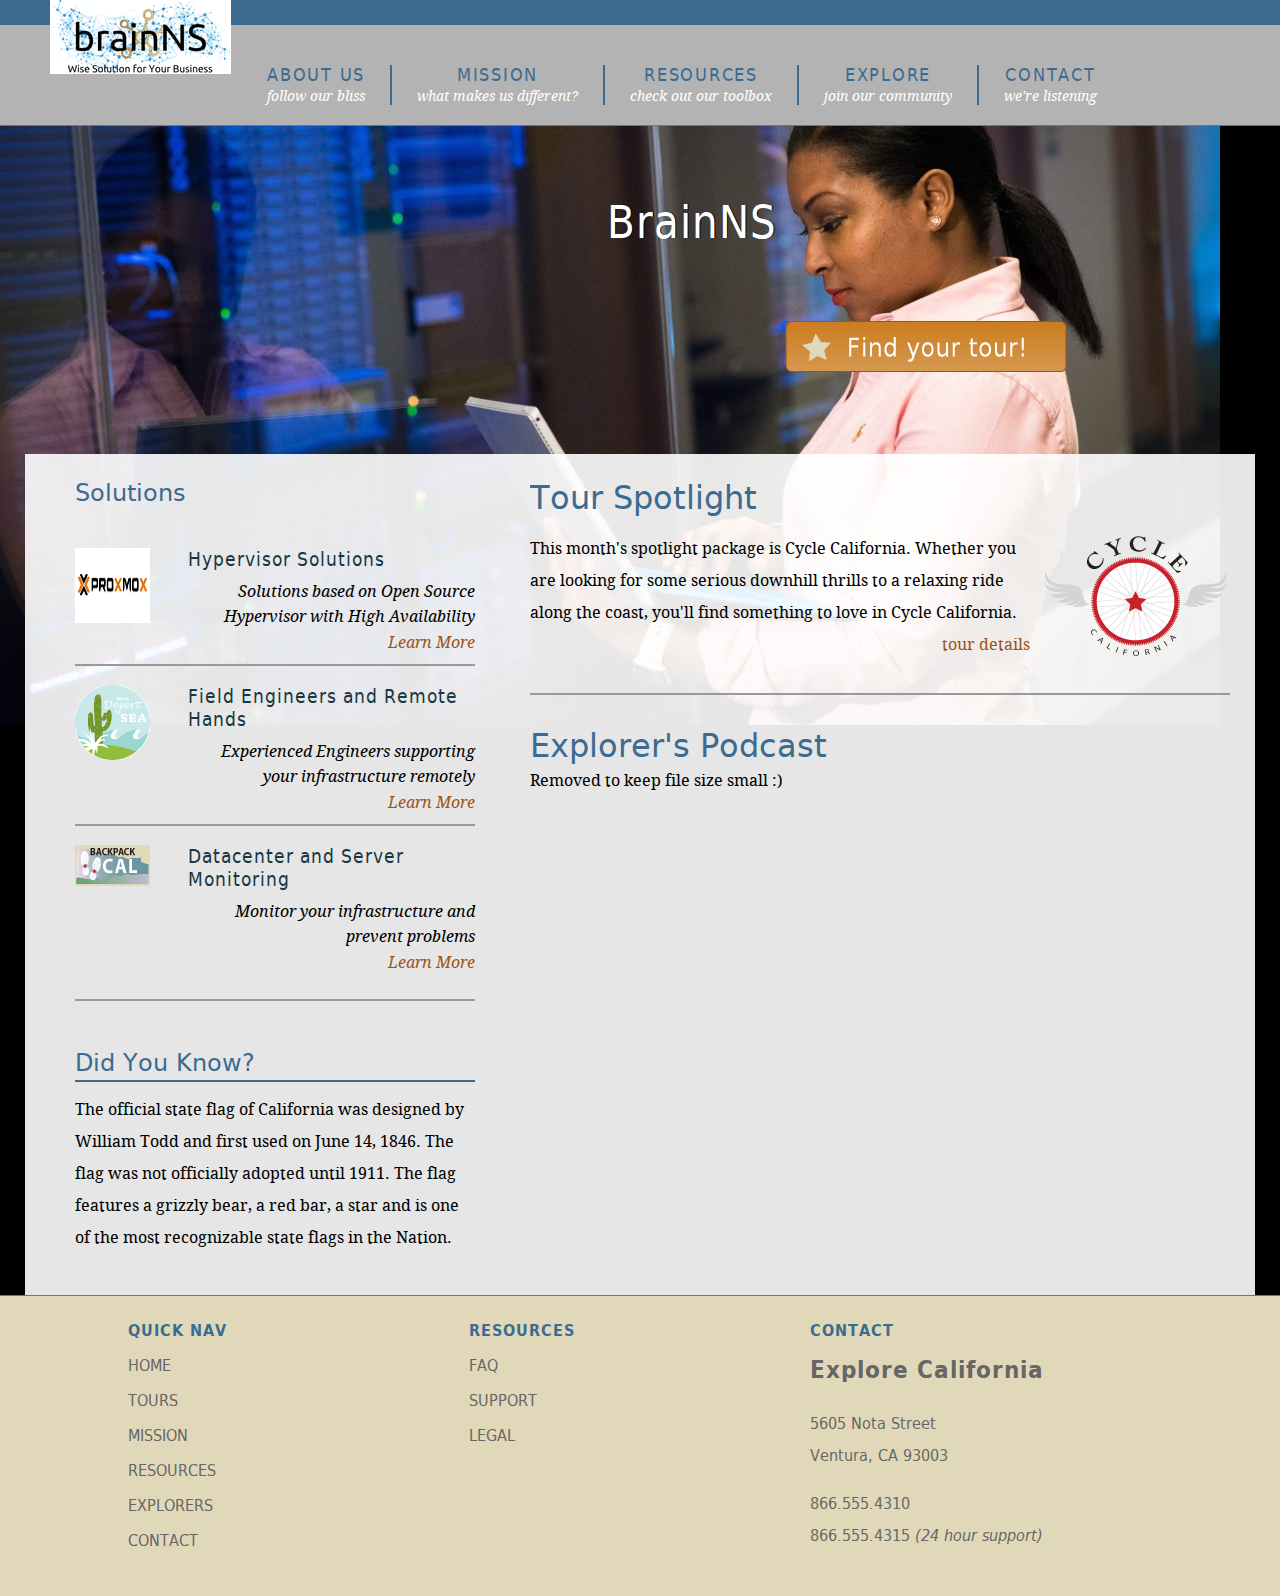
==== commit 7bd4d040: "v1.2.3" ====
--- a/website/index.htm
+++ b/website/index.htm
@@ -31,25 +31,25 @@
       <ul>
        <li><a href="tours.htm" title="Our tours">About us <br /><span class="tagline">follow our bliss</span></a>
           <ul>
-            <li><a href="tours.htm" title="Our tours">Our history</a></li>
-            <li><a href="tours.htm" title="find tours">Clients</a></li>
-            <li><a href="tours.htm" title="find tours">Solutions</a></li>
-            <li><a href="tours.htm" title="find tours">Study Case</a></li>
+            <li><a href="tours.htm" title="About">Our history</a></li>
+            <li><a href="tours.htm" title="Clients">Clients</a></li>
+            <li><a href="tours.htm" title="Solutions">Solutions</a></li>
+            <li><a href="tours.htm" title="Study Case">Study Case</a></li>
           </ul>
         </li>
         <li><a href="mission.htm" title="What we believe">Mission <br /><span class="tagline">what makes us different?</span></a></li>
-        <li><a href="resources.htm" title="planning resources">Resources <br /><span class="tagline">plan your trip</span></a>
+        <li><a href="resources.htm" title="planning resources">Resources <br /><span class="tagline">check out our toolbox</span></a>
           <ul>
             <li><a href="resources/faq.htm" title="Got questions?">BrainNS FAQs</a></li>
             <li><a href="resources/additional_resources.htm" title="additional resources">Additional Information</a></li>
             <li><a href="resources/terms.htm" title="terms and conditions">Site Terms</a></li>
           </ul>
         </li>
-        <li><a href="explorers.htm" title="Our community">Explorers <br /><span class="tagline">join our community</span></a>
+        <li><a href="explorers.htm" title="Our- community">Explore <br /><span class="tagline">join our community</span></a>
           <ul>
-            <li><a href="explorers/join.htm" title="join our community">Join the Explorers</a></li>
+            <li><a href="explorers/join.htm" title="join our community">Learn more!</a></li>
             <li><a href="blog/index.htm" title="read our blog!">Read our Blog</a></li>
-            <li><a href="explorers/gallery.htm" title="contributor photos">Tour Photos</a></li>
+            <li><a href="explorers/gallery.htm" title="contributor photos">Photos</a></li>
           </ul>
         </li>
         <li><a href="contact.htm" title="contact us" class="last">Contact <br /><span class="tagline">we're listening</span></a>
@@ -77,18 +77,15 @@
   <aside id="secondaryContent">
   <div id="specials">
         <h1>Solutions</h1>
-        <h2 class="top"><img src="_images/proxmox_logo.gif" alt="Hypervisor Solutions using Proxmox" width="75" height="75" />Hypervisor Solutions</h2>
+        <h2 class="top"><img src="_images/proxmox_logo.gif" alt="High Availability Data Center Solutions" width="75" height="75" />Hypervisor Solutions</h2>
         <p>Solutions based on Open Source Hypervisor with High Availability<br />
           <a href="solutions/proxmox.htm">Learn More</a></p>
-        <h2><img src="_images/desert_bug.gif" alt="From desert to sea" width="75" height="75" />From Desert to Sea</h2>
-        <p>2 Day Salton Sea <br />
-          <a href="tours/tour_detail_cycle.htm">$350</a></p>
-        <h2><img src="_images/backpack_bug.gif" alt="Backpack Cali" width="75" height="41" />Backpack Cali</h2>
-        <p>Big Sur Retreat <br />
-          <a href="tours/tour_detail_cycle.htm">$620</a></p>
-          <h2><img src="_images/taste_bug.gif" alt="Taste of California" width="75" height="75" />Taste of California</h2>
-        <p>Tapas &amp; Groves <br />
-          <a href="tours/tour_detail_taste.htm">$150</a></p>
+        <h2><img src="_images/desert_bug.gif" alt="From desert to sea" width="75" height="75" />Field Engineers and Remote Hands</h2>
+        <p>Experienced Engineers supporting your infrastructure remotely <br />
+          <a href="tours/tour_detail_cycle.htm">Learn More</a></p>
+        <h2><img src="_images/backpack_bug.gif" alt="Backpack Cali" width="75" height="41" />Datacenter and Server Monitoring</h2>
+        <p>Monitor your infrastructure and prevent problems<br />
+          <a href="tours/tour_detail_cycle.htm">Learn More</a></p>
       </div>
         <h1>Did You Know?</h1>
         <p>The official state flag of California was designed by William Todd and first used on June 14, 1846. The flag was not officially adopted until 1911. The flag features a grizzly bear, a red bar, a star and is one of the most recognizable state flags in the Nation.</p>
